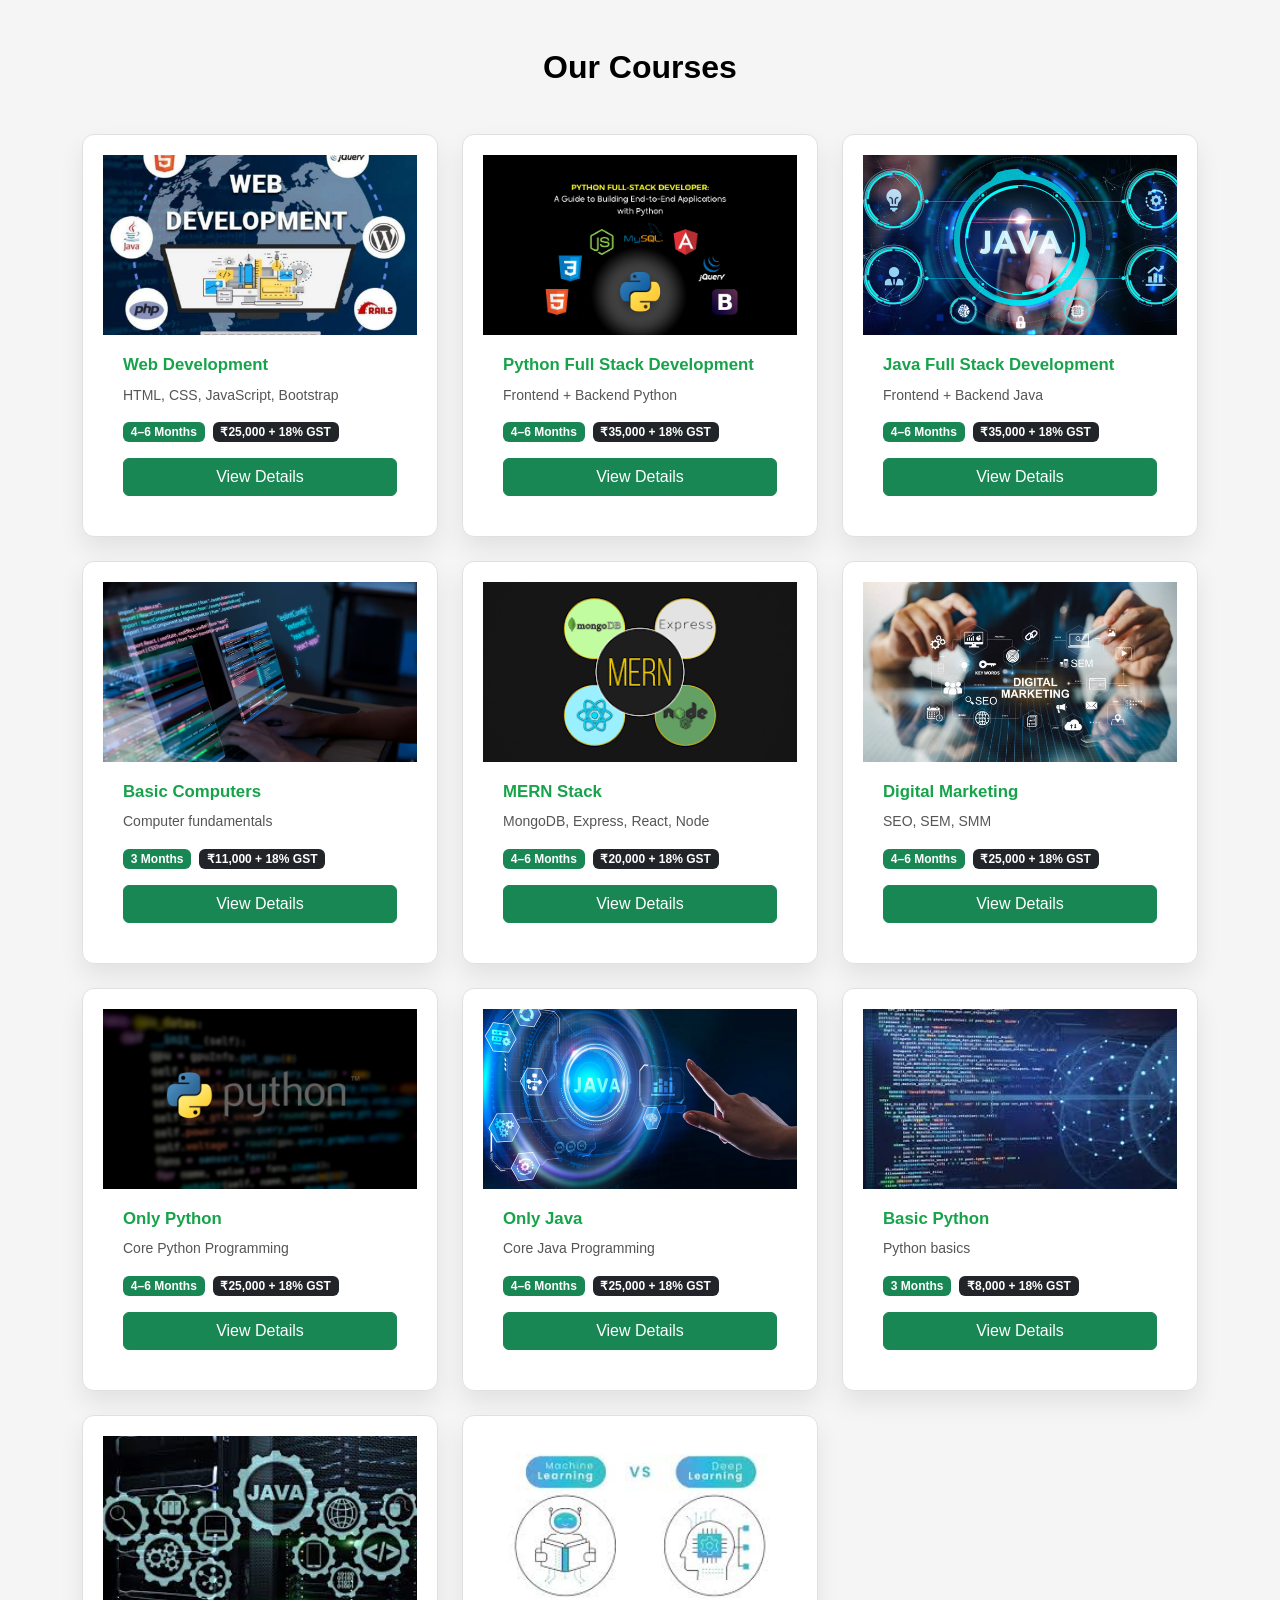
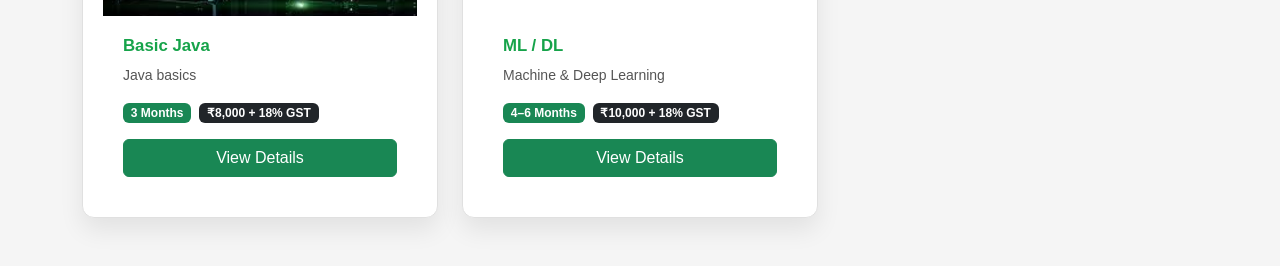
==== courses.html @ bb28369f "Added full website files" ====
<!DOCTYPE html>
<html>
<head>
  <title>7s IQ Institute</title>
  <link href="https://cdn.jsdelivr.net/npm/bootstrap@5.3.2/dist/css/bootstrap.min.css" rel="stylesheet">
  <link rel="stylesheet" href="assets/css/style.css">
</head>
<body>

<div class="page-bg">
  <div class="container py-5">
    <h2 class="text-center mb-5">Our Courses</h2>
    <div class="row g-4" id="course-list"></div>
  </div>
</div>


<script src="https://cdn.jsdelivr.net/npm/bootstrap@5.3.2/dist/js/bootstrap.bundle.min.js"></script>
<script src="assets/javascript/courses.js"></script>

</body>
</html>
---- assets/css/style.css ----
/* ===============================
   GLOBAL RESET & BASE STYLES
================================ */
html, body {
  height: 100%;
}

* {
  margin: 0;
  padding: 0;
  box-sizing: border-box;
}

body {
  font-family: "Segoe UI", Arial, sans-serif;
  background-color: #ffffff;
  color: #000000;
  line-height: 1.6;
}

/* ===============================
   THEME COLORS
================================ */
:root {
  --green: #0a8f4d;
  --black: #000000;
  --white: #ffffff;
  --light-gray: #f5f5f5;
}

.course-card .btn {
  width: 100%;
  margin-top: 10px;
}

/* PAGE BACKGROUND */
html, body {
  height: 100%;
  margin: 0;
  padding: 0;
}

body {
  background-color: #ffffff;
}

/* FULL PAGE BACKGROUND */
.page-bg {
  min-height: 100vh;
  background-color: #f5f5f5;
  display: flex;
}

/* CONTENT CONTAINER */
.page-bg > .container {
  width: 100%;
}


/* COURSE DETAILS CARD */
.details-card {
  background-color: #ffffff;
  padding: 30px;
  border-radius: 10px;
  max-width: 800px;
  margin: auto;
  box-shadow: 0 10px 25px rgba(0, 0, 0, 0.08);
  animation: fadeUp 0.6s ease;
}

.details-card h2 {
  color: var(--green);
  margin-bottom: 10px;
}

.details-card p {
  margin-bottom: 8px;
}

/* ===============================
   NAVBAR
================================ */
.navbar {
  background-color: var(--green);
}

.navbar-brand {
  color: var(--white) !important;
  font-weight: 600;
  font-size: 1.3rem;
}

.navbar-nav .nav-link {
  color: var(--white) !important;
  margin-left: 15px;
  font-weight: 500;
  transition: opacity 0.3s ease;
}

.navbar-nav .nav-link:hover {
  opacity: 0.8;
}

/* ===============================
   HEADINGS & TEXT
================================ */
h1, h2, h3, h4, h5 {
  color: var(--black);
  font-weight: 600;
  margin-bottom: 15px;
}

p {
  color: #333333;
  font-size: 0.95rem;
}

/* ===============================
   BUTTONS
================================ */

/* TESTIMONIAL BUTTON STYLE */
.btn-testimonial {
  background-color: #facc15;   /* yellow / gold */
  color: #000;
  border: none;
  padding: 10px 20px;
  font-weight: 600;
  border-radius: 6px;
  transition: all 0.3s ease;
}

.btn-testimonial:hover {
  background-color: #eab308;
  transform: translateY(-2px);
}


/* ===============================
   SECTIONS
================================ */
section {
  padding: 60px 0;
}

.container {
  max-width: 1140px;
}

/* ===============================
   COURSE CARDS
================================ */
.course-card {
  background-color: var(--white);
  border: 1px solid #e0e0e0;
  border-radius: 8px;
  padding: 20px;
  height: 100%;
  transition: transform 0.3s ease, box-shadow 0.3s ease;
  animation: fadeUp 0.6s ease forwards;
}

.course-card h5 {
  color: var(--green);
  font-size: 1.05rem;
  margin-bottom: 10px;
}

.course-card:hover {
  transform: translateY(-6px);
  box-shadow: 0 10px 25px rgba(0, 0, 0, 0.08);
}

/* ===============================
   COURSE DETAILS PAGE
================================ */
#course-details {
  background-color: var(--white);
  padding: 30px;
  border-radius: 8px;
  animation: fadeIn 0.6s ease;
}

#course-details ul {
  padding-left: 20px;
  margin-bottom: 20px;
}

#course-details ul li {
  margin-bottom: 6px;
  color: #333333;
}

/* ===============================
   CONTACT FORM
================================ */
form input,
form select {
  border-radius: 5px;
  border: 1px solid #ccc;
  font-size: 0.95rem;
}

form input:focus,
form select:focus {
  border-color: var(--green);
  box-shadow: none;
}

/* ===============================
   TESTIMONIALS
================================ */
.testimonial-card {
  background-color: var(--light-gray);
  padding: 20px;
  border-radius: 6px;
  margin-bottom: 15px;
  animation: fadeUp 0.6s ease forwards;
}

.testimonial-card p {
  font-style: italic;
}

/* ===============================
   FOOTER
================================ */
footer {
  background-color: var(--black);
  color: var(--white);
  text-align: center;
  padding: 15px;
  font-size: 0.9rem;
  margin-top: 40px;
}

/* ===============================
   ANIMATIONS
================================ */
@keyframes fadeIn {
  from {
    opacity: 0;
  }
  to {
    opacity: 1;
  }
}

@keyframes fadeUp {
  from {
    opacity: 0;
    transform: translateY(20px);
  }
  to {
    opacity: 1;
    transform: translateY(0);
  }
}

/* ===============================
   RESPONSIVE
================================ */
@media (max-width: 768px) {
  .navbar-nav {
    text-align: center;
  }

  .navbar-nav .nav-link {
    margin-left: 0;
    margin-bottom: 10px;
  }
}
/* HOME PAGE LAYOUT */
.home-layout {
  display: flex;
  align-items: center;
}

.hero-content {
  margin-top: auto;
}

.home-bottom-buttons {
  margin-top: auto;
  padding-bottom: 20px;
}
/* ===== HERO SECTION (7SIQ STYLE) ===== */

.hero {
  min-height: 100vh;
  background:
    linear-gradient(rgba(0,0,0,0.75), rgba(0,0,0,0.85)),
    url("../images/hero-bg.jpg") center/cover no-repeat;

  display: flex;
  align-items: flex-start;     /* 👈 move content to top */
  justify-content: center;

  padding-top: 120px;          /* 👈 space from top */
  text-align: center;
  color: #ffffff;
}


/* Dark overlay */
.hero-overlay {
  position: absolute;
  inset: 0;
  background: linear-gradient(
    rgba(0, 0, 0, 0.75),
    rgba(0, 0, 0, 0.85)
  );
}

/* Content above overlay */
.hero-content {
  position: relative;
  z-index: 2;
  color: #ffffff;
}

.hero-content h1 {
  font-size: 3rem;
  font-weight: 700;
}

.hero-content p {
  font-size: 1.1rem;
  color: #dcdcdc;
}

/* Button tweaks */
.hero-content .btn-success {
  background-color: #0a8f4d;
  border: none;
}

.hero-content .btn-outline-light:hover {
  background-color: #0a8f4d;
  border-color: #0a8f4d;
}
.btn-testimonial {
  background-color: #facc15;   /* yellow/gold */
  color: #000;
  border: none;
  padding: 10px 20px;
  font-weight: 600;
  border-radius: 6px;
  transition: all 0.3s ease;
}

.btn-testimonial:hover {
  background-color: #eab308;
  transform: translateY(-2px);
}
.about-home {
  padding: 60px 20px;
  background-color: #ffffff;
}

.about-home h2 {
  color: #16a34a;
  margin-bottom: 15px;
}

.about-home p {
  max-width: 800px;
  margin: auto;
  color: #444;
  font-size: 16px;
}

.stats {
  background-color: #16a34a;
  color: #fff;
  padding: 50px 20px;
}

.stats-grid {
  display: grid;
  grid-template-columns: repeat(auto-fit, minmax(150px, 1fr));
  text-align: center;
  gap: 20px;
}

.stats h3 {
  font-size: 32px;
  margin-bottom: 5px;
}
/* WHY CHOOSE US – ADVANCED ANIMATION */
.why-choose-us {
  padding: 70px 20px;
  background-color: #f9fafb;
  overflow: hidden;
}

.why-choose-us h2 {
  margin-bottom: 40px;
  font-weight: 700;
}

.choose-grid {
  display: grid;
  grid-template-columns: repeat(auto-fit, minmax(220px, 1fr));
  gap: 25px;
}

.choose-card {
  background: #ffffff;
  padding: 30px 25px;
  border-radius: 12px;
  text-align: center;
  box-shadow: 0 15px 30px rgba(0,0,0,0.08);

  opacity: 0;
  transform: translateY(40px) scale(0.95);
  transition: all 0.6s ease;
}

.choose-card.show {
  opacity: 1;
  transform: translateY(0) scale(1);
}

.choose-card h4 {
  color: #16a34a;
  margin-bottom: 10px;
}

.choose-card:hover {
  transform: translateY(-10px) scale(1.02);
}
/* COURSES PAGE CARD */
.course-card {
  background: #ffffff;
  border-radius: 12px;
  overflow: hidden;
  box-shadow: 0 12px 25px rgba(0,0,0,0.08);
  transition: transform 0.3s ease;
}

.course-card:hover {
  transform: translateY(-8px);
}

.course-img {
  width: 100%;
  height: 180px;
  object-fit: cover;
}

.course-body {
  padding: 20px;
}

.course-body h5 {
  color: #16a34a;
  margin-bottom: 8px;
}

.course-desc {
  font-size: 14px;
  color: #555;
}

.course-meta {
  display: flex;
  flex-wrap: wrap;
  gap: 8px;
  margin-top: 10px;
}
/* GALLERY PAGE */
.gallery-card {
  position: relative;
  overflow: hidden;
  border-radius: 12px;
  cursor: pointer;
  box-shadow: 0 10px 25px rgba(0,0,0,0.1);
}

.gallery-card img {
  width: 100%;
  height: 230px;
  object-fit: cover;
  transition: transform 0.4s ease;
}

.gallery-card:hover img {
  transform: scale(1.1);
}

/* Overlay */
.gallery-overlay {
  position: absolute;
  inset: 0;
  background: rgba(0,0,0,0.65);
  display: flex;
  align-items: center;
  justify-content: center;
  opacity: 0;
  transition: opacity 0.3s ease;
}

.gallery-card:hover .gallery-overlay {
  opacity: 1;
}

.gallery-overlay p {
  color: #ffffff;
  font-size: 18px;
  font-weight: 600;
  text-align: center;
}
.home-gallery {
  padding: 60px 20px;
  background-color: #ffffff;
}

.home-gallery h2 {
  color: #16a34a;
  margin-bottom: 10px;
}

.home-gallery p {
  color: #444;
}
/* MISSION & VISION PAGE */
.mv-card {
  background-color: #ffffff;
  padding: 35px;
  border-radius: 12px;
  height: 100%;
  box-shadow: 0 12px 25px rgba(0,0,0,0.08);
  animation: fadeUp 0.8s ease forwards;
}

.mv-card h3 {
  color: #16a34a;
  margin-bottom: 15px;
  font-weight: 700;
}

.mv-card p {
  color: #444;
  line-height: 1.7;
  font-size: 15px;
}
/* ADMIN ACCESS SECTION */
.admin-access {
  padding: 70px 20px;
  background: linear-gradient(
    135deg,
    #0a8f4d,
    #065f46
  );
  color: #ffffff;
}

.admin-access h2 {
  font-weight: 700;
  margin-bottom: 10px;
}

.admin-access p {
  color: #e5e7eb;
  max-width: 600px;
  margin: 0 auto 25px;
  font-size: 16px;
}

/* ADMIN BUTTON */
.btn-admin {
  background-color: #ffffff;
  color: #0a8f4d;
  font-weight: 600;
  padding: 12px 28px;
  border-radius: 30px;
  text-decoration: none;
  transition: all 0.3s ease;
  display: inline-block;
}

.btn-admin:hover {
  background-color: #000000;
  color: #ffffff;
  transform: translateY(-4px);
}
.admin-access {
  animation: fadeUp 0.8s ease forwards;
}
/* COURSE DETAILS ACTION BUTTONS */
.course-action-buttons {
  display: flex;
  justify-content: space-between;
  align-items: center;
  margin-top: 30px;
  gap: 15px;
}

@media (max-width: 576px) {
  .course-action-buttons {
    flex-direction: column;
  }

  .course-action-buttons a {
    width: 100%;
    text-align: center;
  }
}
/* TESTIMONIALS */
.testimonial-card {
  background: #ffffff;
  padding: 30px 20px;
  border-radius: 15px;
  text-align: center;
  height: 100%;
  box-shadow: 0 15px 30px rgba(0,0,0,0.08);
  transition: transform 0.3s ease;
}

.testimonial-card:hover {
  transform: translateY(-10px);
}

/* Avatar circle */
.avatar {
  width: 60px;
  height: 60px;
  background: #16a34a;
  color: #ffffff;
  font-size: 24px;
  font-weight: 700;
  border-radius: 50%;
  display: flex;
  align-items: center;
  justify-content: center;
  margin: 0 auto 15px;
}

/* Feedback text */
.feedback {
  font-style: italic;
  color: #444;
  font-size: 15px;
  margin-bottom: 15px;
}

/* Stars */
.stars {
  color: #facc15;
  font-size: 18px;
  margin-bottom: 10px;
}

/* Name & role */
.name {
  margin-bottom: 0;
  font-weight: 600;
}

.role {
  color: #777;
}
.testimonial-card {
  opacity: 0;
  transform: translateY(30px);
  transition: all 0.6s ease;
}

.testimonial-card.show {
  opacity: 1;
  transform: translateY(0);
}
.testimonial-wrapper {
  display: flex;
  gap: 20px;
  overflow: hidden;
}
.trust-badges p {
  font-weight: 500;
  color: #16a34a;
}
/* STATS COUNTER SECTION */
.stats {
  background-color: #16a34a;
  padding: 60px 20px;
  color: #ffffff;
}

.stats-grid {
  display: grid;
  grid-template-columns: repeat(auto-fit, minmax(180px, 1fr));
  gap: 30px;
  text-align: center;
}

.stat-box h3 {
  font-size: 40px;
  font-weight: 700;
}

.stat-box p {
  margin-top: 5px;
  font-size: 16px;
  color: #e5e7eb;
}
/* FAQ SECTION */
.faq-section {
  background-color: #f9fafb;
}

.accordion-button {
  font-weight: 600;
  color: #16a34a;
}

.accordion-button:not(.collapsed) {
  background-color: #e6f4ea;
  color: #065f46;
}

.accordion-body {
  color: #444;
  line-height: 1.6;
}
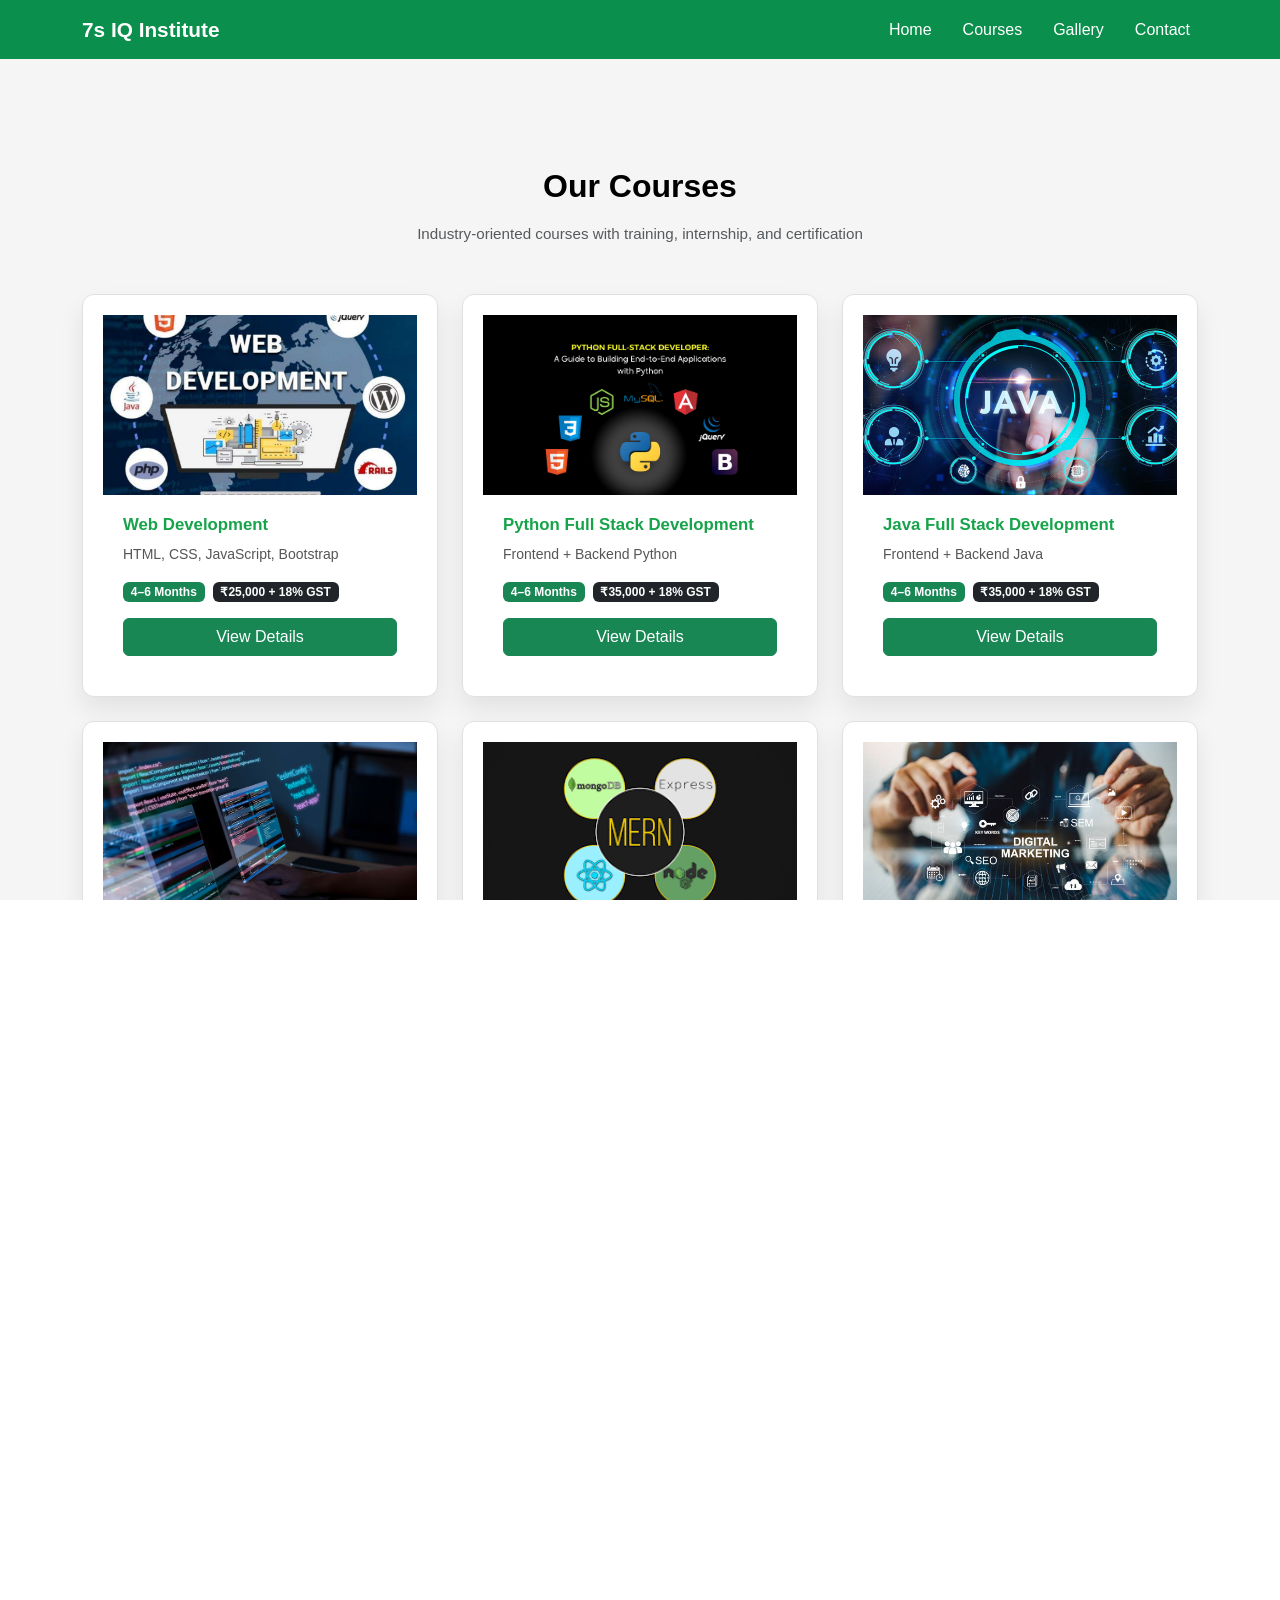
==== commit 168c094a: "Fix UI layout and responsiveness issues" ====
--- a/courses.html
+++ b/courses.html
@@ -1,21 +1,72 @@
 <!DOCTYPE html>
-<html>
+<html lang="en">
 <head>
-  <title>7s IQ Institute</title>
+  <meta charset="UTF-8">
+  <title>Courses | 7s IQ Institute</title>
+
+  <meta name="viewport" content="width=device-width, initial-scale=1.0">
+
+  <!-- Bootstrap CSS -->
   <link href="https://cdn.jsdelivr.net/npm/bootstrap@5.3.2/dist/css/bootstrap.min.css" rel="stylesheet">
+
+  <!-- Custom CSS -->
   <link rel="stylesheet" href="assets/css/style.css">
 </head>
+
 <body>
 
-<div class="page-bg">
+<!-- NAVBAR -->
+<nav class="navbar navbar-expand-lg navbar-dark">
+  <div class="container">
+    <a class="navbar-brand" href="index.html">7s IQ Institute</a>
+
+    <button class="navbar-toggler" type="button"
+      data-bs-toggle="collapse" data-bs-target="#courseNavbar">
+      <span class="navbar-toggler-icon"></span>
+    </button>
+
+    <div class="collapse navbar-collapse" id="courseNavbar">
+      <ul class="navbar-nav ms-auto">
+        <li class="nav-item"><a class="nav-link" href="index.html">Home</a></li>
+        <li class="nav-item"><a class="nav-link active" href="courses.html">Courses</a></li>
+        <li class="nav-item"><a class="nav-link" href="gallery.html">Gallery</a></li>
+        <li class="nav-item"><a class="nav-link" href="contact.html">Contact</a></li>
+      </ul>
+    </div>
+  </div>
+</nav>
+
+<!-- COURSES SECTION -->
+<section class="page-bg">
   <div class="container py-5">
-    <h2 class="text-center mb-5">Our Courses</h2>
-    <div class="row g-4" id="course-list"></div>
+
+    <h2 class="text-center mb-3">Our Courses</h2>
+    <p class="text-center text-muted mb-5">
+      Industry-oriented courses with training, internship, and certification
+    </p>
+
+    <!-- Dynamic course cards -->
+    <div class="row g-4" id="course-list">
+      <!-- JS renders courses here -->
+    </div>
+
+    <!-- Fallback -->
+    <div id="course-error" class="text-center text-danger mt-4 d-none">
+      Unable to load courses. Please try again later.
+    </div>
+
   </div>
-</div>
+</section>
 
+<!-- FOOTER -->
+<footer>
+  © 2026 7s IQ Institute. All Rights Reserved.
+</footer>
 
+<!-- Bootstrap JS -->
 <script src="https://cdn.jsdelivr.net/npm/bootstrap@5.3.2/dist/js/bootstrap.bundle.min.js"></script>
+
+<!-- Courses JS -->
 <script src="assets/javascript/courses.js"></script>
 
 </body>
--- a/assets/css/style.css
+++ b/assets/css/style.css
@@ -1,3 +1,23 @@
+/* ===== GLOBAL RESPONSIVE SAFETY ===== */
+*,
+*::before,
+*::after {
+  box-sizing: border-box;
+}
+
+html, body {
+  width: 100%;
+  overflow-x: hidden;
+  margin: 0;
+  padding: 0;
+}
+
+img {
+  max-width: 100%;
+  height: auto;
+  display: block;
+}
+
 /* ===============================
    GLOBAL RESET & BASE STYLES
 ================================ */
@@ -284,61 +304,44 @@
   margin-top: auto;
   padding-bottom: 20px;
 }
-/* ===== HERO SECTION (7SIQ STYLE) ===== */
-
-.hero {
+/* =============================
+   HERO SECTION (FIXED)
+============================= */
+.hero-section {
   min-height: 100vh;
-  background:
-    linear-gradient(rgba(0,0,0,0.75), rgba(0,0,0,0.85)),
+  width: 100%;
+  background: linear-gradient(
+      rgba(0,0,0,0.65),
+      rgba(0,0,0,0.65)
+    ),
     url("../images/hero-bg.jpg") center/cover no-repeat;
 
   display: flex;
-  align-items: flex-start;     /* 👈 move content to top */
+  align-items: center;
   justify-content: center;
-
-  padding-top: 120px;          /* 👈 space from top */
-  text-align: center;
-  color: #ffffff;
-}
-
-
-/* Dark overlay */
-.hero-overlay {
-  position: absolute;
-  inset: 0;
-  background: linear-gradient(
-    rgba(0, 0, 0, 0.75),
-    rgba(0, 0, 0, 0.85)
-  );
-}
-
-/* Content above overlay */
-.hero-content {
-  position: relative;
-  z-index: 2;
-  color: #ffffff;
-}
-
-.hero-content h1 {
-  font-size: 3rem;
+  padding: 60px 15px;
+}
+
+.hero-section h1 {
+  color: #fff;
+  font-size: 42px;
   font-weight: 700;
 }
 
-.hero-content p {
-  font-size: 1.1rem;
-  color: #dcdcdc;
-}
-
-/* Button tweaks */
-.hero-content .btn-success {
-  background-color: #0a8f4d;
-  border: none;
-}
-
-.hero-content .btn-outline-light:hover {
-  background-color: #0a8f4d;
-  border-color: #0a8f4d;
-}
+.hero-section p {
+  color: #ddd;
+  font-size: 18px;
+}
+
+.hero-buttons {
+  margin-top: 25px;
+  display: flex;
+  flex-wrap: wrap;
+  gap: 15px;
+  justify-content: center;
+}
+
+
 .btn-testimonial {
   background-color: #facc15;   /* yellow/gold */
   color: #000;
@@ -723,3 +726,91 @@
   color: #444;
   line-height: 1.6;
 }
+* {
+  box-sizing: border-box;
+}
+
+body {
+  overflow-x: hidden;
+}
+/* =============================
+   MOBILE RESPONSIVE FIXES
+============================= */
+@media (max-width: 768px) {
+
+  /* HERO SECTION */
+  .hero h1 {
+    font-size: 26px;
+  }
+
+  .hero p {
+    font-size: 15px;
+  }
+
+  /* BUTTONS */
+  .btn {
+    width: 100%;
+    margin-bottom: 10px;
+  }
+
+  /* COURSE CARDS */
+  .course-card {
+    margin-bottom: 20px;
+  }
+
+  /* STATS */
+  .stats-grid {
+    grid-template-columns: 1fr;
+    gap: 20px;
+  }
+
+  /* TESTIMONIALS */
+  .testimonial-card {
+    padding: 20px;
+  }
+
+  /* ADMIN BUTTON GROUP */
+  .course-action-buttons {
+    flex-direction: column;
+  }
+
+  /* GALLERY IMAGES */
+  .gallery-grid {
+    grid-template-columns: 1fr;
+  }
+
+}
+img {
+  max-width: 100%;
+  height: auto;
+}
+.hero-section h1,
+.hero-section p,
+.hero-buttons {
+  animation: heroFade 1s ease forwards;
+  opacity: 0;
+}
+
+.hero-section h1 { animation-delay: 0.2s; }
+.hero-section p:nth-of-type(1) { animation-delay: 0.4s; }
+.hero-section p:nth-of-type(2) { animation-delay: 0.6s; }
+.hero-buttons { animation-delay: 0.8s; }
+
+@keyframes heroFade {
+  from {
+    opacity: 0;
+    transform: translateY(20px);
+  }
+  to {
+    opacity: 1;
+    transform: translateY(0);
+  }
+}
+.hero-buttons .btn {
+  transition: all 0.3s ease;
+}
+
+.hero-buttons .btn:hover {
+  transform: translateY(-4px);
+  box-shadow: 0 10px 25px rgba(0,0,0,0.15);
+}
